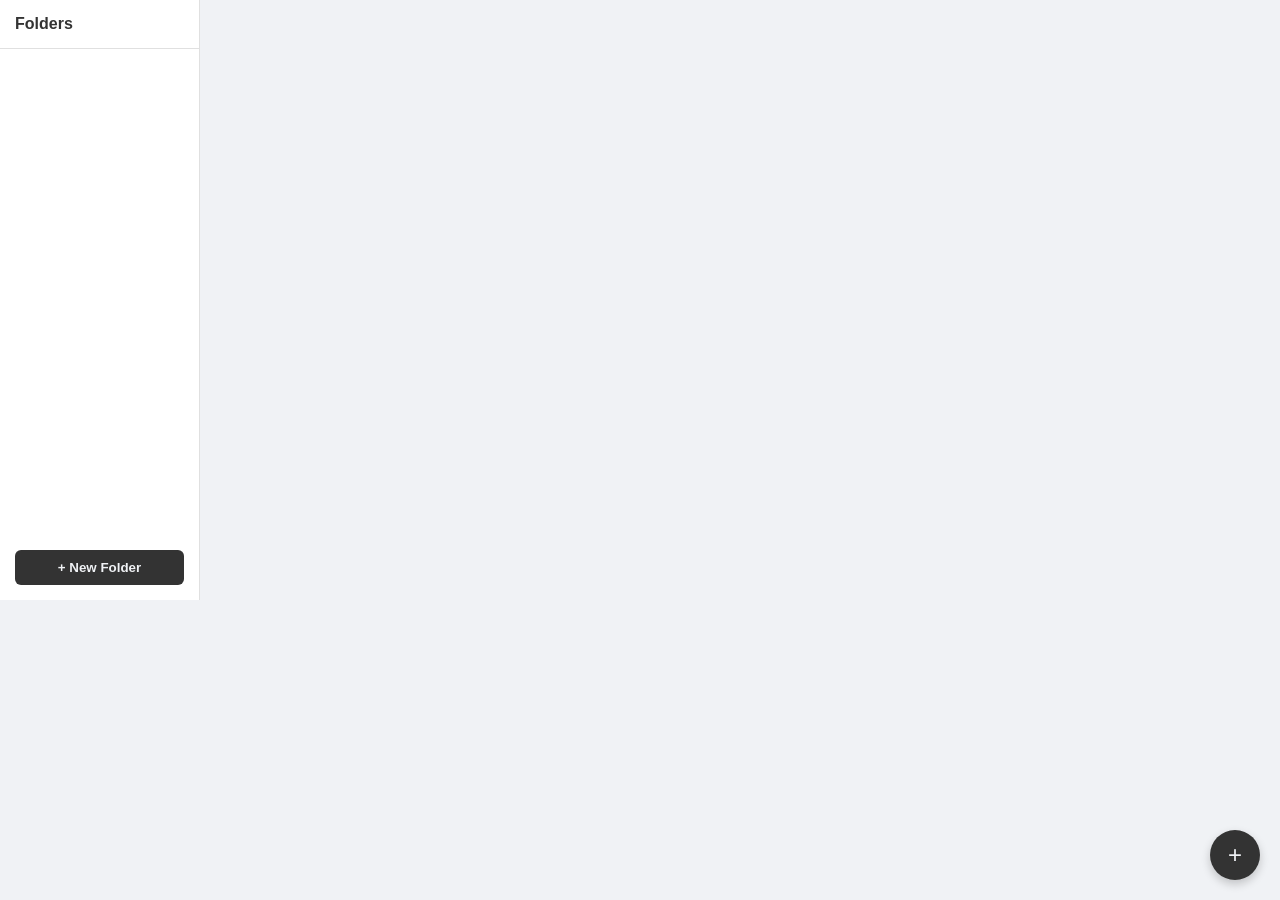
==== popup.html @ 2c04a461 "novos recursos" ====
<!DOCTYPE html>
<html lang="en">

<head>
    <meta charset="UTF-8">
    <meta name="viewport" content="width=device-width, initial-scale=1.0">
    <title>Popup Notes</title>
    <link rel="stylesheet" href="popup.css">
</head>

<body>
    <div class="app-container">
        <aside class="sidebar" id="sidebar">
            <div class="sidebar-header">
                <h2>Folders</h2>
            </div>
            <ul id="folder-list" class="folder-list"></ul>
            <button id="btn-new-folder" class="btn-primary" title="Ctrl+Shift+F">+ New Folder</button>
        </aside>

        <main class="board-container">
            <div id="board" class="board"></div>

            <button id="fab-new-note" class="fab" title="New Note (Ctrl+N)">+</button>
        </main>
    </div>

    <div id="context-menu" class="context-menu hidden">
        <div class="menu-item has-submenu">
            Move to folder...
            <div class="submenu" id="context-folder-list">
            </div>
        </div>
        <div class="menu-item text-danger" id="context-delete">Delete note</div>
    </div>

    <input type="text" id="shortcut-focus" style="position:absolute; opacity:0; pointer-events:none;">

    <script src="popup.js"></script>
</body>

</html>
---- popup.css ----
:root {
    --font-family: -apple-system, BlinkMacSystemFont, "Segoe UI", Roboto, Helvetica, Arial, sans-serif;
    --bg-color: #f0f2f5;
    --text-color: #333;
    --caret-color: #333;
    --sidebar-bg: #ffffff;
    --sidebar-border: #e0e0e0;
    --menu-bg: #fff;
    --menu-hover: #f0f0f0;
}

@media (prefers-color-scheme: dark) {
    :root {
        --bg-color: #1a1a1a;
        --text-color: #e0e0e0;
        --caret-color: #ffffff;
        --sidebar-bg: #282828;
        --sidebar-border: #444;
        --menu-bg: #2d2d2d;
        --menu-hover: #3d3d3d;
    }
}

* {
    box-sizing: border-box;
    margin: 0;
    padding: 0;
}

/* Chrome Popups max out at 800x600. We force this size. */
body {
    width: 800px;
    height: 600px;
    font-family: var(--font-family);
    background-color: var(--bg-color);
    color: var(--text-color);
    overflow: hidden;
}

.app-container {
    display: flex;
    height: 100%;
    width: 100%;
}

/* Sidebar */
.sidebar {
    width: 200px;
    background: var(--sidebar-bg);
    border-right: 1px solid var(--sidebar-border);
    display: flex;
    flex-direction: column;
    z-index: 100;
}

.sidebar-header {
    padding: 15px;
    border-bottom: 1px solid var(--sidebar-border);
}

.sidebar-header h2 {
    font-size: 16px;
}

.folder-list {
    list-style: none;
    flex-grow: 1;
    overflow-y: auto;
    padding: 10px 0;
}

.folder-item {
    padding: 10px 15px;
    cursor: pointer;
    display: flex;
    justify-content: space-between;
    transition: background 0.2s;
    font-size: 14px;
}

.folder-item:hover {
    background: rgba(0, 0, 0, 0.05);
}

@media (prefers-color-scheme: dark) {
    .folder-item:hover {
        background: rgba(255, 255, 255, 0.05);
    }
}

.folder-item.active {
    font-weight: bold;
    border-left: 4px solid var(--text-color);
}

.folder-actions button {
    background: none;
    border: none;
    cursor: pointer;
    color: #888;
    display: none;
}

.folder-item:hover .folder-actions button {
    display: inline-block;
}

.folder-actions button:hover {
    color: red;
}

.btn-primary {
    margin: 15px;
    padding: 10px;
    border: none;
    border-radius: 6px;
    background: var(--text-color);
    color: var(--bg-color);
    cursor: pointer;
    font-weight: bold;
}

/* Board & Notes */
.board-container {
    flex-grow: 1;
    position: relative;
    overflow-y: auto;
    padding: 20px;
}

.board {
    display: flex;
    flex-wrap: wrap;
    gap: 20px;
    align-content: flex-start;
}

.note {
    width: calc(50% - 10px);
    /* 2 notes per row in the remaining ~600px space */
    min-width: 200px;
    min-height: 200px;
    padding: 15px;
    box-shadow: 0 4px 6px rgba(0, 0, 0, 0.1);
    display: flex;
    flex-direction: column;
    color: #111;
    /* Notes text always dark for pastel contrast */
    border-radius: 2px;
    position: relative;
    transform: none !important;
    /* Forces straight alignment */
}

/* Tape Effect */
.note::before {
    content: '';
    position: absolute;
    top: -8px;
    left: 50%;
    transform: translateX(-50%);
    width: 60px;
    height: 20px;
    background: rgba(255, 255, 255, 0.4);
    box-shadow: 0 1px 2px rgba(0, 0, 0, 0.05);
    border-radius: 2px;
    pointer-events: none;
}

.note-header {
    display: flex;
    justify-content: flex-end;
    gap: 5px;
    margin-bottom: 5px;
    opacity: 0;
    transition: opacity 0.2s;
}

.note:hover .note-header {
    opacity: 1;
}

.note-btn {
    background: transparent;
    border: none;
    cursor: pointer;
    border-radius: 4px;
    width: 24px;
    height: 24px;
    color: #555;
    display: flex;
    align-items: center;
    justify-content: center;
    font-size: 14px;
}

.note-btn:hover {
    background: rgba(0, 0, 0, 0.1);
    color: #000;
}

/* Note Inputs with explicit carets */
.note-title {
    font-size: 16px;
    font-weight: bold;
    border: none;
    background: transparent;
    outline: none;
    margin-bottom: 10px;
    font-family: inherit;
    color: inherit;
    width: 100%;
    cursor: text;
    caret-color: var(--caret-color);
}

.note-title::placeholder {
    color: rgba(0, 0, 0, 0.4);
    font-weight: normal;
    font-style: italic;
}

.note-body {
    flex-grow: 1;
    font-size: 14px;
    line-height: 1.5;
    outline: none;
    overflow-y: auto;
    white-space: pre-wrap;
    word-wrap: break-word;
    cursor: text;
    caret-color: var(--caret-color);
}

/* Checkbox Styles */
.task-cb {
    margin-right: 8px;
    cursor: pointer;
    vertical-align: middle;
}

.line-checked {
    text-decoration: line-through;
    color: rgba(0, 0, 0, 0.5);
}

/* Context Menu */
.context-menu {
    position: fixed;
    background: var(--menu-bg);
    border-radius: 6px;
    box-shadow: 0 4px 15px rgba(0, 0, 0, 0.2);
    border: 1px solid var(--sidebar-border);
    padding: 5px 0;
    min-width: 160px;
    z-index: 2000;
    font-size: 14px;
}

.context-menu.hidden {
    display: none;
}

.menu-item {
    padding: 8px 15px;
    cursor: pointer;
    position: relative;
    color: var(--text-color);
}

.menu-item:hover {
    background: var(--menu-hover);
}

.text-danger {
    color: #d32f2f;
}

.submenu {
    display: none;
    position: absolute;
    left: 100%;
    top: -5px;
    background: var(--menu-bg);
    border-radius: 6px;
    border: 1px solid var(--sidebar-border);
    box-shadow: 0 4px 15px rgba(0, 0, 0, 0.2);
    min-width: 150px;
    padding: 5px 0;
}

.has-submenu:hover .submenu {
    display: block;
}

.has-submenu::after {
    content: "▶";
    float: right;
    font-size: 10px;
    margin-top: 4px;
    color: #888;
}

/* FAB */
.fab {
    position: fixed;
    bottom: 20px;
    right: 20px;
    width: 50px;
    height: 50px;
    border-radius: 50%;
    background: var(--text-color);
    color: var(--bg-color);
    border: none;
    font-size: 24px;
    cursor: pointer;
    box-shadow: 0 4px 10px rgba(0, 0, 0, 0.2);
    z-index: 90;
    transition: transform 0.2s;
}

.fab:hover {
    transform: scale(1.05);
}
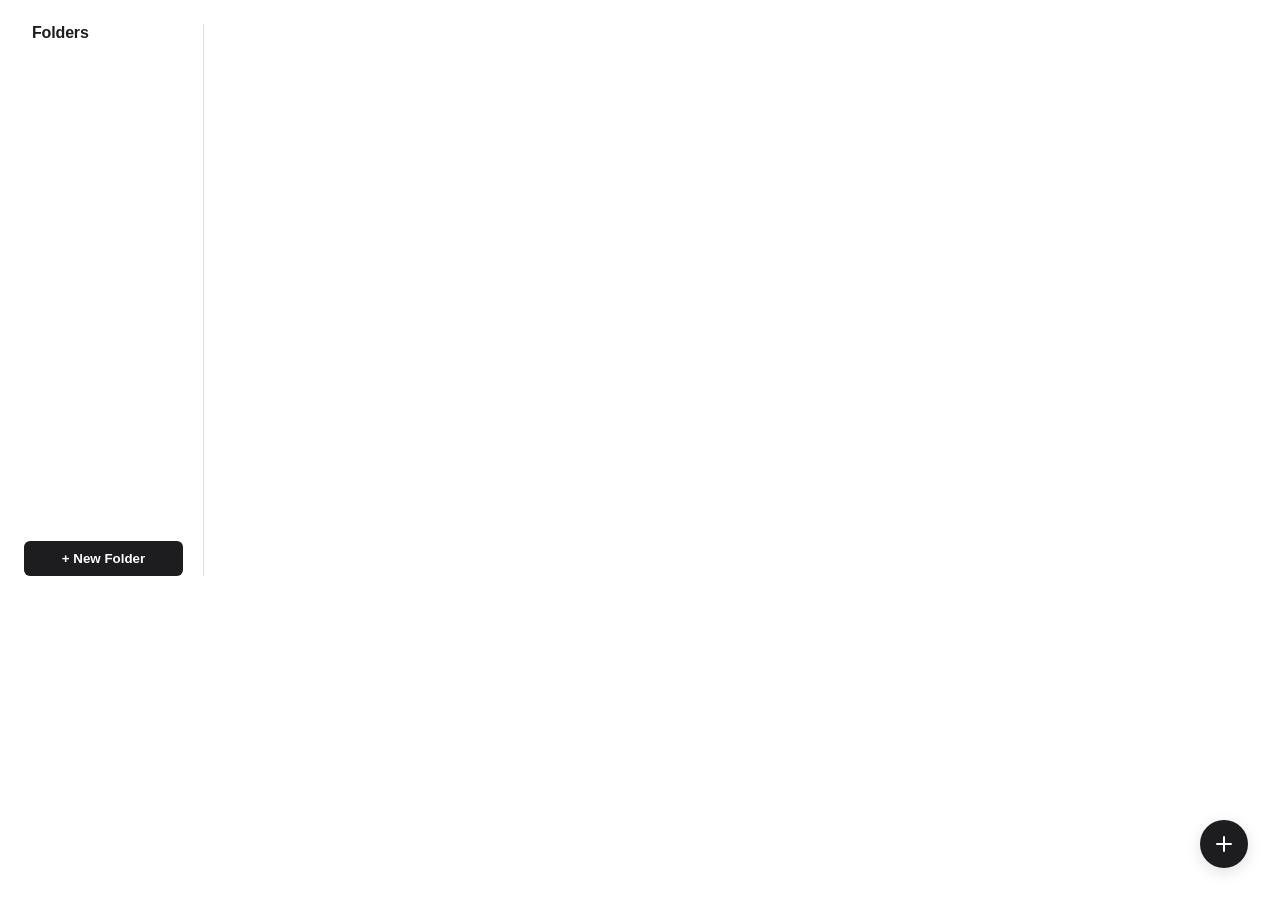
==== commit 87bebe7a: "mudando o css" ====
--- a/popup.html
+++ b/popup.html
@@ -21,7 +21,13 @@
         <main class="board-container">
             <div id="board" class="board"></div>
 
-            <button id="fab-new-note" class="fab" title="New Note (Ctrl+N)">+</button>
+            <button id="fab-new-note" class="fab" title="New Note (Ctrl+N)">
+                <svg width="24" height="24" viewBox="0 0 24 24" fill="none" stroke="currentColor" stroke-width="2"
+                    stroke-linecap="round" stroke-linejoin="round">
+                    <line x1="12" y1="5" x2="12" y2="19"></line>
+                    <line x1="5" y1="12" x2="19" y2="12"></line>
+                </svg>
+            </button>
         </main>
     </div>
 
--- a/popup.css
+++ b/popup.css
@@ -1,23 +1,31 @@
 :root {
-    --font-family: -apple-system, BlinkMacSystemFont, "Segoe UI", Roboto, Helvetica, Arial, sans-serif;
-    --bg-color: #f0f2f5;
-    --text-color: #333;
-    --caret-color: #333;
-    --sidebar-bg: #ffffff;
+    /* San Francisco Typography Stack */
+    --font-base: -apple-system, BlinkMacSystemFont, "SF Pro Text", "Segoe UI", Roboto, Helvetica, Arial, sans-serif;
+    --font-display: -apple-system, BlinkMacSystemFont, "SF Pro Display", "Segoe UI", Roboto, Helvetica, Arial, sans-serif;
+
+    /* Light Theme */
+    --bg-color: #ffffff;
+    --text-color: #1d1d1f;
+    --caret-color: #1d1d1f;
     --sidebar-border: #e0e0e0;
-    --menu-bg: #fff;
-    --menu-hover: #f0f0f0;
+    --menu-bg: #ffffff;
+    --menu-hover: #f5f5f7;
+    --menu-border: rgba(0, 0, 0, 0.1);
+    --shadow-sm: 0 2px 8px rgba(0, 0, 0, 0.08);
+    --shadow-md: 0 4px 16px rgba(0, 0, 0, 0.12);
 }
 
 @media (prefers-color-scheme: dark) {
     :root {
-        --bg-color: #1a1a1a;
-        --text-color: #e0e0e0;
-        --caret-color: #ffffff;
-        --sidebar-bg: #282828;
-        --sidebar-border: #444;
+        --bg-color: #1e1e1e;
+        --text-color: #f5f5f7;
+        --caret-color: #f5f5f7;
+        --sidebar-border: #333333;
         --menu-bg: #2d2d2d;
         --menu-hover: #3d3d3d;
+        --menu-border: rgba(255, 255, 255, 0.1);
+        --shadow-sm: 0 2px 8px rgba(0, 0, 0, 0.3);
+        --shadow-md: 0 4px 16px rgba(0, 0, 0, 0.4);
     }
 }
 
@@ -27,14 +35,17 @@
     padding: 0;
 }
 
-/* Chrome Popups max out at 800x600. We force this size. */
+/* Chrome Popups limit: We force 800x600 and apply the requested padding */
 body {
     width: 800px;
     height: 600px;
-    font-family: var(--font-family);
+    margin: 0;
+    padding: 24px;
+    font-family: var(--font-base);
     background-color: var(--bg-color);
     color: var(--text-color);
     overflow: hidden;
+    -webkit-font-smoothing: antialiased;
 }
 
 .app-container {
@@ -43,34 +54,36 @@
     width: 100%;
 }
 
-/* Sidebar */
+/* Sidebar with updated spacing */
 .sidebar {
-    width: 200px;
-    background: var(--sidebar-bg);
+    width: 180px;
+    padding-right: 20px;
     border-right: 1px solid var(--sidebar-border);
     display: flex;
     flex-direction: column;
-    z-index: 100;
-}
-
-.sidebar-header {
-    padding: 15px;
-    border-bottom: 1px solid var(--sidebar-border);
-}
-
-.sidebar-header h2 {
+    flex-shrink: 0;
+}
+
+.sidebar h2 {
+    font-family: var(--font-display);
+    font-weight: 600;
     font-size: 16px;
+    margin-top: 0;
+    margin-bottom: 16px;
+    padding-left: 8px;
+    letter-spacing: -0.01em;
 }
 
 .folder-list {
     list-style: none;
     flex-grow: 1;
     overflow-y: auto;
-    padding: 10px 0;
 }
 
 .folder-item {
-    padding: 10px 15px;
+    padding: 8px;
+    margin-bottom: 4px;
+    border-radius: 6px;
     cursor: pointer;
     display: flex;
     justify-content: space-between;
@@ -79,18 +92,12 @@
 }
 
 .folder-item:hover {
-    background: rgba(0, 0, 0, 0.05);
-}
-
-@media (prefers-color-scheme: dark) {
-    .folder-item:hover {
-        background: rgba(255, 255, 255, 0.05);
-    }
+    background: rgba(150, 150, 150, 0.1);
 }
 
 .folder-item.active {
-    font-weight: bold;
-    border-left: 4px solid var(--text-color);
+    font-weight: 600;
+    background: rgba(150, 150, 150, 0.15);
 }
 
 .folder-actions button {
@@ -106,18 +113,24 @@
 }
 
 .folder-actions button:hover {
-    color: red;
+    color: #d32f2f;
 }
 
 .btn-primary {
-    margin: 15px;
+    margin-top: 16px;
     padding: 10px;
     border: none;
     border-radius: 6px;
     background: var(--text-color);
     color: var(--bg-color);
     cursor: pointer;
-    font-weight: bold;
+    font-weight: 600;
+    font-family: var(--font-base);
+    transition: opacity 0.2s;
+}
+
+.btn-primary:hover {
+    opacity: 0.8;
 }
 
 /* Board & Notes */
@@ -125,53 +138,44 @@
     flex-grow: 1;
     position: relative;
     overflow-y: auto;
-    padding: 20px;
 }
 
 .board {
     display: flex;
     flex-wrap: wrap;
     gap: 20px;
+    padding: 16px 8px;
+    /* Crucial padding to avoid edge collisions */
     align-content: flex-start;
 }
 
 .note {
     width: calc(50% - 10px);
-    /* 2 notes per row in the remaining ~600px space */
-    min-width: 200px;
-    min-height: 200px;
-    padding: 15px;
-    box-shadow: 0 4px 6px rgba(0, 0, 0, 0.1);
+    /* 2 notes per row */
+    min-width: 220px;
+    min-height: 220px;
+    padding: 16px;
+    box-shadow: var(--shadow-sm);
     display: flex;
     flex-direction: column;
-    color: #111;
+    color: #1d1d1f;
     /* Notes text always dark for pastel contrast */
-    border-radius: 2px;
+    border-radius: 4px;
     position: relative;
     transform: none !important;
     /* Forces straight alignment */
-}
-
-/* Tape Effect */
-.note::before {
-    content: '';
-    position: absolute;
-    top: -8px;
-    left: 50%;
-    transform: translateX(-50%);
-    width: 60px;
-    height: 20px;
-    background: rgba(255, 255, 255, 0.4);
-    box-shadow: 0 1px 2px rgba(0, 0, 0, 0.05);
-    border-radius: 2px;
-    pointer-events: none;
+    transition: box-shadow 0.2s;
+}
+
+.note:hover {
+    box-shadow: var(--shadow-md);
 }
 
 .note-header {
     display: flex;
     justify-content: flex-end;
-    gap: 5px;
-    margin-bottom: 5px;
+    gap: 4px;
+    margin-bottom: 8px;
     opacity: 0;
     transition: opacity 0.2s;
 }
@@ -195,19 +199,19 @@
 }
 
 .note-btn:hover {
-    background: rgba(0, 0, 0, 0.1);
+    background: rgba(0, 0, 0, 0.08);
     color: #000;
 }
 
-/* Note Inputs with explicit carets */
+/* Note Typography & Carets */
 .note-title {
+    font-family: var(--font-display);
     font-size: 16px;
-    font-weight: bold;
+    font-weight: 600;
     border: none;
     background: transparent;
     outline: none;
-    margin-bottom: 10px;
-    font-family: inherit;
+    margin-bottom: 8px;
     color: inherit;
     width: 100%;
     cursor: text;
@@ -215,12 +219,13 @@
 }
 
 .note-title::placeholder {
-    color: rgba(0, 0, 0, 0.4);
-    font-weight: normal;
-    font-style: italic;
+    color: rgba(29, 29, 31, 0.4);
+    font-weight: 400;
 }
 
 .note-body {
+    font-family: var(--font-base);
+    font-weight: 400;
     flex-grow: 1;
     font-size: 14px;
     line-height: 1.5;
@@ -237,22 +242,23 @@
     margin-right: 8px;
     cursor: pointer;
     vertical-align: middle;
+    accent-color: #1d1d1f;
 }
 
 .line-checked {
     text-decoration: line-through;
-    color: rgba(0, 0, 0, 0.5);
+    color: rgba(29, 29, 31, 0.5);
 }
 
 /* Context Menu */
 .context-menu {
     position: fixed;
     background: var(--menu-bg);
-    border-radius: 6px;
-    box-shadow: 0 4px 15px rgba(0, 0, 0, 0.2);
-    border: 1px solid var(--sidebar-border);
-    padding: 5px 0;
-    min-width: 160px;
+    border-radius: 8px;
+    box-shadow: var(--shadow-md);
+    border: 1px solid var(--menu-border);
+    padding: 6px 0;
+    min-width: 180px;
     z-index: 2000;
     font-size: 14px;
 }
@@ -262,7 +268,7 @@
 }
 
 .menu-item {
-    padding: 8px 15px;
+    padding: 8px 16px;
     cursor: pointer;
     position: relative;
     color: var(--text-color);
@@ -273,20 +279,22 @@
 }
 
 .text-danger {
-    color: #d32f2f;
-}
+    color: #ff3b30;
+}
+
+/* SF system red */
 
 .submenu {
     display: none;
     position: absolute;
     left: 100%;
-    top: -5px;
+    top: -6px;
     background: var(--menu-bg);
-    border-radius: 6px;
-    border: 1px solid var(--sidebar-border);
-    box-shadow: 0 4px 15px rgba(0, 0, 0, 0.2);
+    border-radius: 8px;
+    border: 1px solid var(--menu-border);
+    box-shadow: var(--shadow-md);
     min-width: 150px;
-    padding: 5px 0;
+    padding: 6px 0;
 }
 
 .has-submenu:hover .submenu {
@@ -304,19 +312,21 @@
 /* FAB */
 .fab {
     position: fixed;
-    bottom: 20px;
-    right: 20px;
-    width: 50px;
-    height: 50px;
+    bottom: 32px;
+    right: 32px;
+    width: 48px;
+    height: 48px;
     border-radius: 50%;
     background: var(--text-color);
     color: var(--bg-color);
     border: none;
-    font-size: 24px;
-    cursor: pointer;
-    box-shadow: 0 4px 10px rgba(0, 0, 0, 0.2);
+    cursor: pointer;
+    box-shadow: var(--shadow-md);
     z-index: 90;
-    transition: transform 0.2s;
+    transition: transform 0.2s, background 0.2s;
+    display: flex;
+    align-items: center;
+    justify-content: center;
 }
 
 .fab:hover {
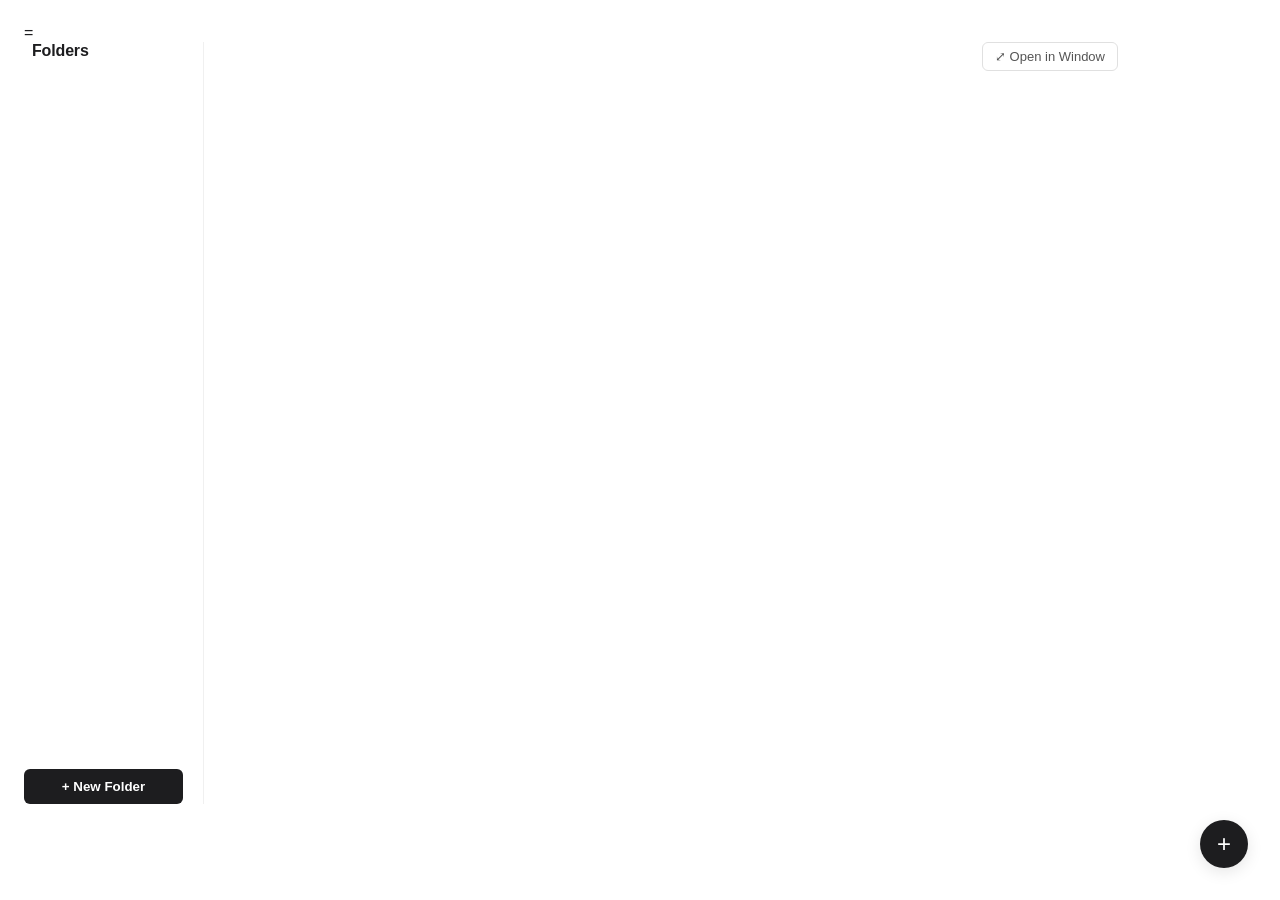
==== commit 983887bd: "adicionando funcionalidades" ====
--- a/popup.html
+++ b/popup.html
@@ -1,10 +1,11 @@
+=
 <!DOCTYPE html>
 <html lang="en">
 
 <head>
     <meta charset="UTF-8">
     <meta name="viewport" content="width=device-width, initial-scale=1.0">
-    <title>Popup Notes</title>
+    <title>Sticky Notes</title>
     <link rel="stylesheet" href="popup.css">
 </head>
 
@@ -19,15 +20,10 @@
         </aside>
 
         <main class="board-container">
+            <button id="btn-open-window" class="window-btn" title="Open in resizable window">⤢ Open in Window</button>
             <div id="board" class="board"></div>
 
-            <button id="fab-new-note" class="fab" title="New Note (Ctrl+N)">
-                <svg width="24" height="24" viewBox="0 0 24 24" fill="none" stroke="currentColor" stroke-width="2"
-                    stroke-linecap="round" stroke-linejoin="round">
-                    <line x1="12" y1="5" x2="12" y2="19"></line>
-                    <line x1="5" y1="12" x2="19" y2="12"></line>
-                </svg>
-            </button>
+            <button id="fab-new-note" class="fab" title="New Note (Ctrl+N)">+</button>
         </main>
     </div>
 
--- a/popup.css
+++ b/popup.css
@@ -3,29 +3,22 @@
     --font-base: -apple-system, BlinkMacSystemFont, "SF Pro Text", "Segoe UI", Roboto, Helvetica, Arial, sans-serif;
     --font-display: -apple-system, BlinkMacSystemFont, "SF Pro Display", "Segoe UI", Roboto, Helvetica, Arial, sans-serif;
 
-    /* Light Theme */
-    --bg-color: #ffffff;
+    /* Strict Color Palette constraints */
+    --bg-color: #FFFFFF;
     --text-color: #1d1d1f;
     --caret-color: #1d1d1f;
-    --sidebar-border: #e0e0e0;
+    --sidebar-border: #f0f0f0;
     --menu-bg: #ffffff;
     --menu-hover: #f5f5f7;
-    --menu-border: rgba(0, 0, 0, 0.1);
-    --shadow-sm: 0 2px 8px rgba(0, 0, 0, 0.08);
-    --shadow-md: 0 4px 16px rgba(0, 0, 0, 0.12);
+    --shadow-sm: 0 2px 8px rgba(0, 0, 0, 0.06);
+    --shadow-md: 0 4px 16px rgba(0, 0, 0, 0.1);
 }
 
 @media (prefers-color-scheme: dark) {
     :root {
-        --bg-color: #1e1e1e;
-        --text-color: #f5f5f7;
-        --caret-color: #f5f5f7;
-        --sidebar-border: #333333;
-        --menu-bg: #2d2d2d;
-        --menu-hover: #3d3d3d;
-        --menu-border: rgba(255, 255, 255, 0.1);
-        --shadow-sm: 0 2px 8px rgba(0, 0, 0, 0.3);
-        --shadow-md: 0 4px 16px rgba(0, 0, 0, 0.4);
+        /* Note: Kept background pure white per instructions, but you can adjust these for dark mode if desired */
+        --bg-color: #FFFFFF;
+        --text-color: #1d1d1f;
     }
 }
 
@@ -35,15 +28,19 @@
     padding: 0;
 }
 
-/* Chrome Popups limit: We force 800x600 and apply the requested padding */
+/* Resizable constraints */
 body {
-    width: 800px;
-    height: 600px;
+    background-color: var(--bg-color);
+    color: var(--text-color);
+    font-family: var(--font-base);
+    min-width: 700px;
+    width: 90vw;
+    max-width: 1200px;
+    min-height: 500px;
+    height: 90vh;
+    max-height: 900px;
     margin: 0;
     padding: 24px;
-    font-family: var(--font-base);
-    background-color: var(--bg-color);
-    color: var(--text-color);
     overflow: hidden;
     -webkit-font-smoothing: antialiased;
 }
@@ -52,9 +49,10 @@
     display: flex;
     height: 100%;
     width: 100%;
-}
-
-/* Sidebar with updated spacing */
+    background-color: #FFFFFF;
+}
+
+/* Sidebar Layout */
 .sidebar {
     width: 180px;
     padding-right: 20px;
@@ -69,7 +67,7 @@
     font-weight: 600;
     font-size: 16px;
     margin-top: 0;
-    margin-bottom: 16px;
+    margin-bottom: 20px;
     padding-left: 8px;
     letter-spacing: -0.01em;
 }
@@ -87,17 +85,17 @@
     cursor: pointer;
     display: flex;
     justify-content: space-between;
+    font-size: 14px;
     transition: background 0.2s;
-    font-size: 14px;
 }
 
 .folder-item:hover {
-    background: rgba(150, 150, 150, 0.1);
+    background: #f9f9f9;
 }
 
 .folder-item.active {
     font-weight: 600;
-    background: rgba(150, 150, 150, 0.15);
+    background: #f0f0f0;
 }
 
 .folder-actions button {
@@ -122,22 +120,39 @@
     border: none;
     border-radius: 6px;
     background: var(--text-color);
-    color: var(--bg-color);
+    color: #fff;
     cursor: pointer;
     font-weight: 600;
     font-family: var(--font-base);
-    transition: opacity 0.2s;
-}
-
-.btn-primary:hover {
-    opacity: 0.8;
-}
-
-/* Board & Notes */
+}
+
+/* Main Board */
 .board-container {
     flex-grow: 1;
     position: relative;
     overflow-y: auto;
+    padding-left: 10px;
+}
+
+.window-btn {
+    position: absolute;
+    top: 0;
+    right: 10px;
+    background: transparent;
+    border: 1px solid #e0e0e0;
+    border-radius: 6px;
+    padding: 6px 12px;
+    font-size: 13px;
+    cursor: pointer;
+    color: #555;
+    font-family: var(--font-base);
+    transition: background 0.2s;
+    z-index: 50;
+}
+
+.window-btn:hover {
+    background: #f5f5f7;
+    color: #000;
 }
 
 .board {
@@ -145,25 +160,25 @@
     flex-wrap: wrap;
     gap: 20px;
     padding: 16px 8px;
-    /* Crucial padding to avoid edge collisions */
     align-content: flex-start;
-}
-
+    margin-top: 25px;
+    /* Offset for window-btn */
+}
+
+/* Post-it Notes */
 .note {
-    width: calc(50% - 10px);
-    /* 2 notes per row */
+    width: calc(33.333% - 14px);
     min-width: 220px;
     min-height: 220px;
     padding: 16px;
+    border-radius: 4px;
     box-shadow: var(--shadow-sm);
     display: flex;
     flex-direction: column;
     color: #1d1d1f;
-    /* Notes text always dark for pastel contrast */
-    border-radius: 4px;
     position: relative;
     transform: none !important;
-    /* Forces straight alignment */
+    /* Perfect straight alignment */
     transition: box-shadow 0.2s;
 }
 
@@ -174,7 +189,8 @@
 .note-header {
     display: flex;
     justify-content: flex-end;
-    gap: 4px;
+    align-items: center;
+    gap: 6px;
     margin-bottom: 8px;
     opacity: 0;
     transition: opacity 0.2s;
@@ -203,7 +219,28 @@
     color: #000;
 }
 
-/* Note Typography & Carets */
+/* Custom Native Color Picker */
+.color-picker {
+    -webkit-appearance: none;
+    border: none;
+    width: 22px;
+    height: 22px;
+    border-radius: 50%;
+    cursor: pointer;
+    padding: 0;
+    background: transparent;
+}
+
+.color-picker::-webkit-color-swatch-wrapper {
+    padding: 0;
+}
+
+.color-picker::-webkit-color-swatch {
+    border: 1px solid rgba(0, 0, 0, 0.1);
+    border-radius: 50%;
+}
+
+/* Note Inputs */
 .note-title {
     font-family: var(--font-display);
     font-size: 16px;
@@ -256,7 +293,7 @@
     background: var(--menu-bg);
     border-radius: 8px;
     box-shadow: var(--shadow-md);
-    border: 1px solid var(--menu-border);
+    border: 1px solid var(--sidebar-border);
     padding: 6px 0;
     min-width: 180px;
     z-index: 2000;
@@ -281,8 +318,6 @@
 .text-danger {
     color: #ff3b30;
 }
-
-/* SF system red */
 
 .submenu {
     display: none;
@@ -291,7 +326,7 @@
     top: -6px;
     background: var(--menu-bg);
     border-radius: 8px;
-    border: 1px solid var(--menu-border);
+    border: 1px solid var(--sidebar-border);
     box-shadow: var(--shadow-md);
     min-width: 150px;
     padding: 6px 0;
@@ -318,15 +353,13 @@
     height: 48px;
     border-radius: 50%;
     background: var(--text-color);
-    color: var(--bg-color);
+    color: #fff;
     border: none;
     cursor: pointer;
     box-shadow: var(--shadow-md);
     z-index: 90;
-    transition: transform 0.2s, background 0.2s;
-    display: flex;
-    align-items: center;
-    justify-content: center;
+    font-size: 24px;
+    transition: transform 0.2s;
 }
 
 .fab:hover {
